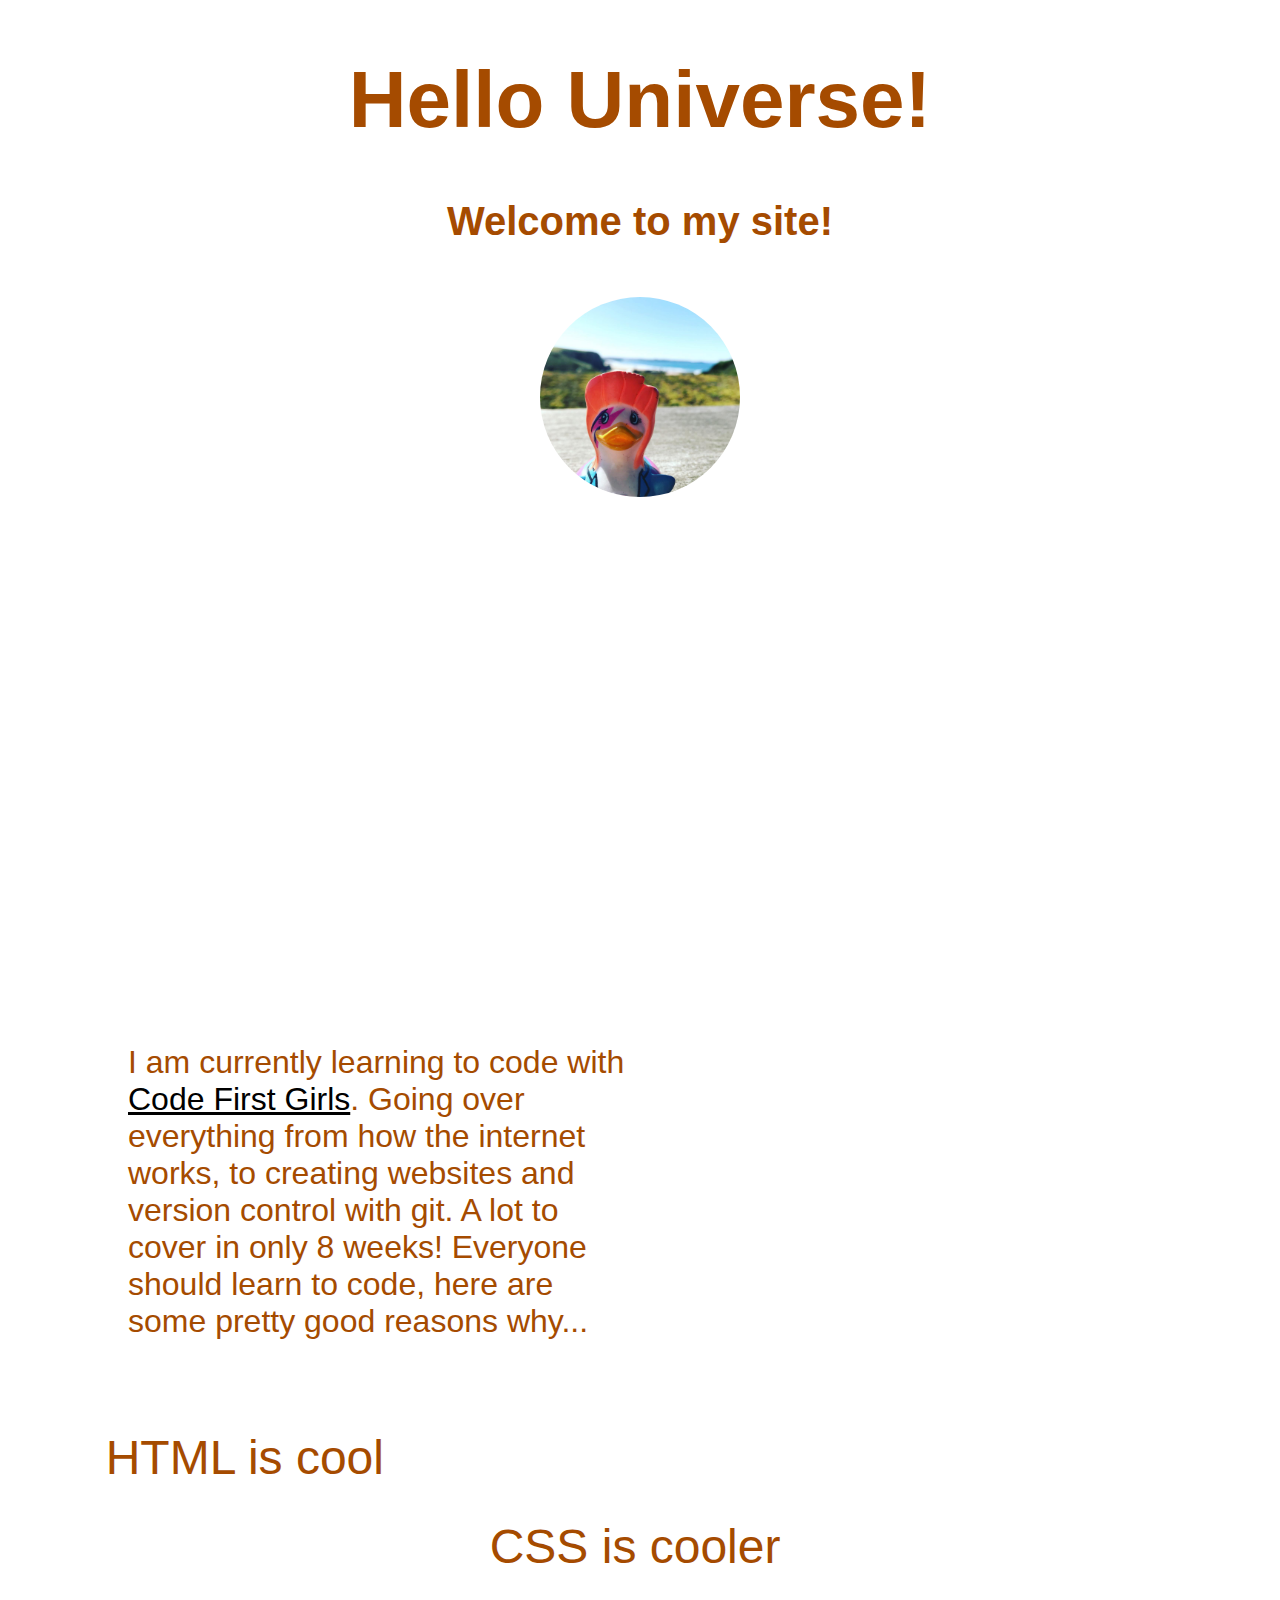
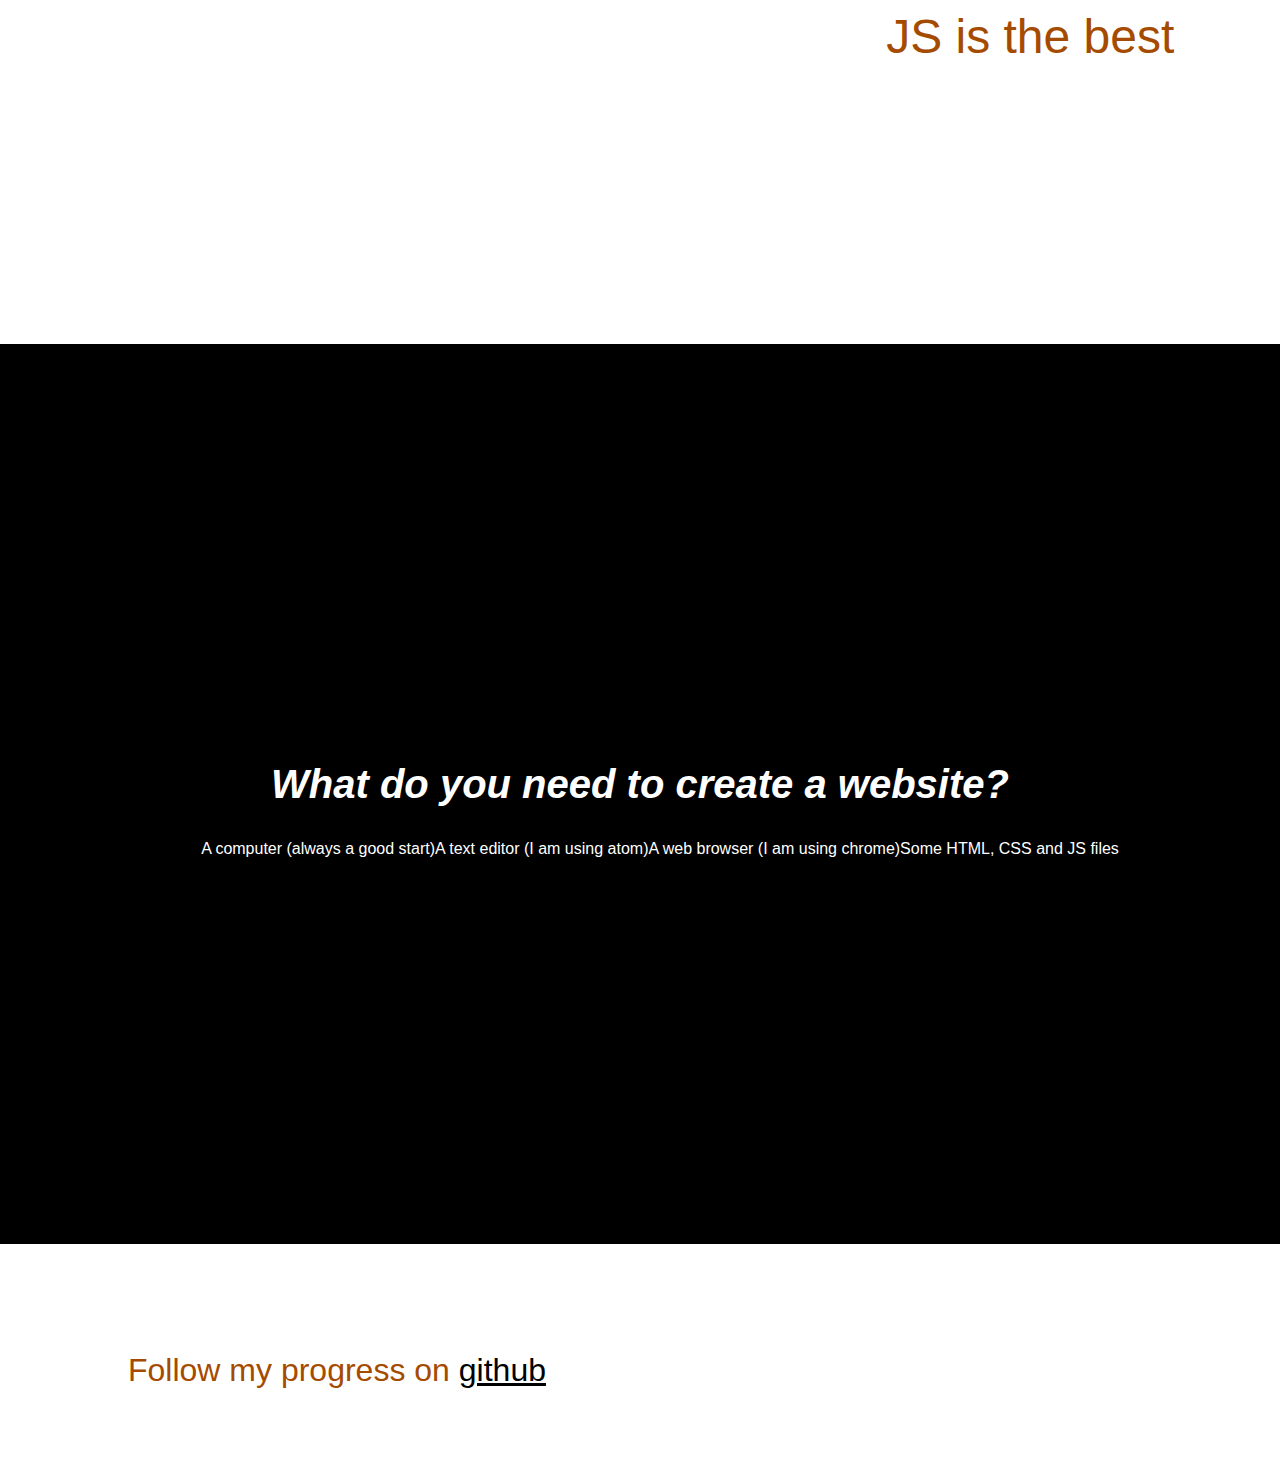
==== index.html @ 644d1b96 "first commit" ====
<!DOCTYPE html>
<html>
  <head>
    <title>First site</title>
          <link rel="stylesheet" type="text/css" href="css/styles.css">
  </head>
<body>
<div>
  <h1>Hello Universe!</h1>
  <h2>Welcome to my site!</h2>
  <img src="duck.jpg" alt="An image of a duck" height="200" width="200">
</div>
<div>
  <p>
    I am currently learning to code with <a target="_blank" href="https://www.codefirstgirls.org.uk/">Code First Girls</a>. Going over everything from how the
internet works, to creating websites and version control with git. A lot to cover in only 8 weeks!
Everyone should learn to code, here are some pretty good reasons why...
  </p>
  <ol>
      <li>HTML is cool</li>
      <li id="lower">CSS is cooler</li>
      <li id="lowest">JS is the best</li>
  </ol>
</div>

<div class="contrast">
  <h2><bold><i>What do you need to create a website?</i></bold></h2>

  <ul>
    <li>A computer (always a good start)</li>
    <li>A text editor (I am using atom)</li>
    <li>A web browser (I am using chrome)</li>
    <li>Some HTML, CSS and JS files</li>
  </ul>
</div>
<br>
  <p>Follow my progress on <a target="blank_" href="https://github.com/">github</a>
  </p>
</body>
</html>
---- css/styles.css ----
body {
        color: rgb(165,75,0);
        font-family: arial;
        margin: 0px;
}
div {
        min-height: 100vh;
        width: 100vw;
}
h1, h2 {
        text-align: center;
}
h1 {
        font-size: 5em;
}
h2 {
        font-size: 2.5em;
}
img {
        display: flex;
        padding: 20px;
        margin: 0 auto;
        border-radius: 130px;
}
p {
        width: 40%;
        margin: 10vh 10vw;
        font-size: 2em;
}
a {
        color: rgb(0,0,0);
}
ol {
        list-style: none;
        padding: 0;
        margin-bottom: 10%;
        font-size: 3em;
        display: flex;
        justify-content: space-evenly;
}

li#lower {
        margin-top: 7%;
}
li#lowest {
        margin-top: 14%;
}

div.contrast {
        background-color: rgb(0,0,0);
        color: rgb(255,255,255);
        display: flex;
        justify-content: center;
        align-items: center;
        flex-direction: column;
}

ul {
    list-style: none;
    display: flex;
}

ul {
    margin: 0 20px;
    transition: 0.6s ease;
}

li:hover {
        font-size: 1.2em;
        transition: 0.6s ease;
}
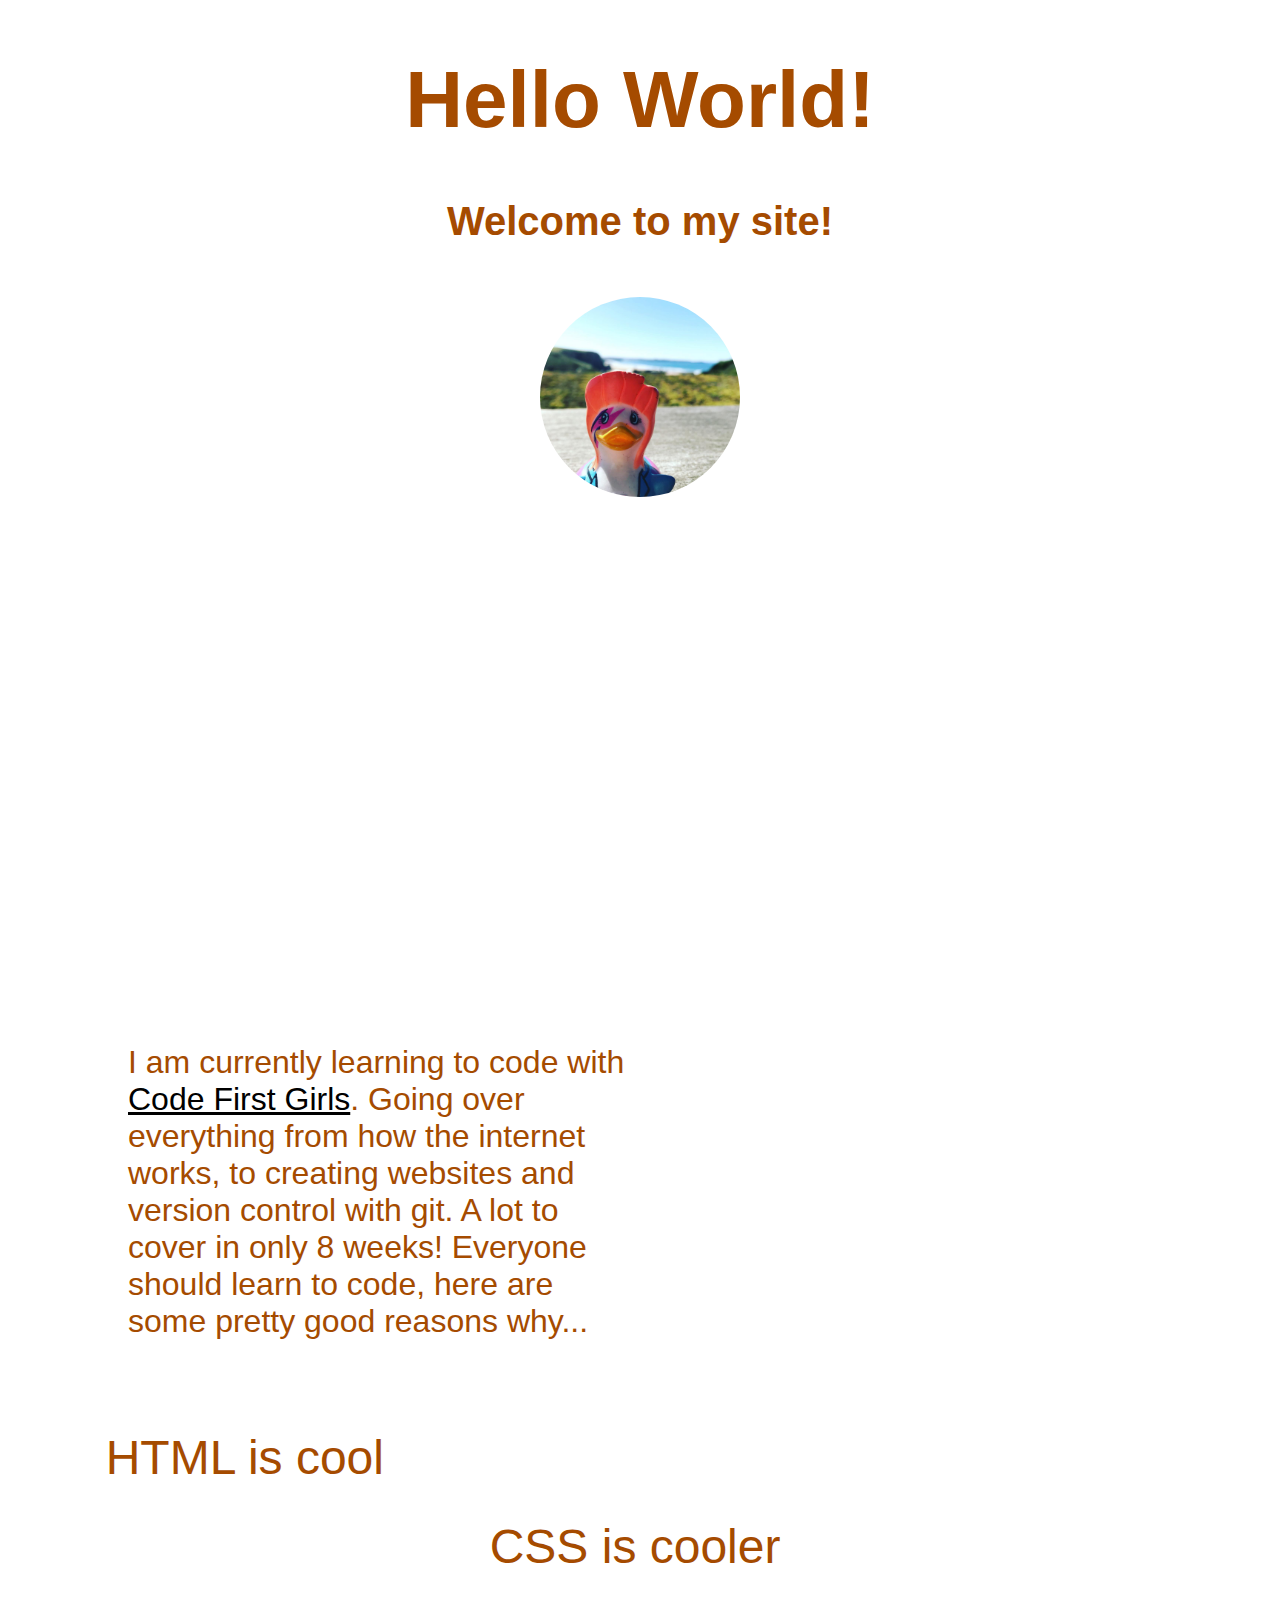
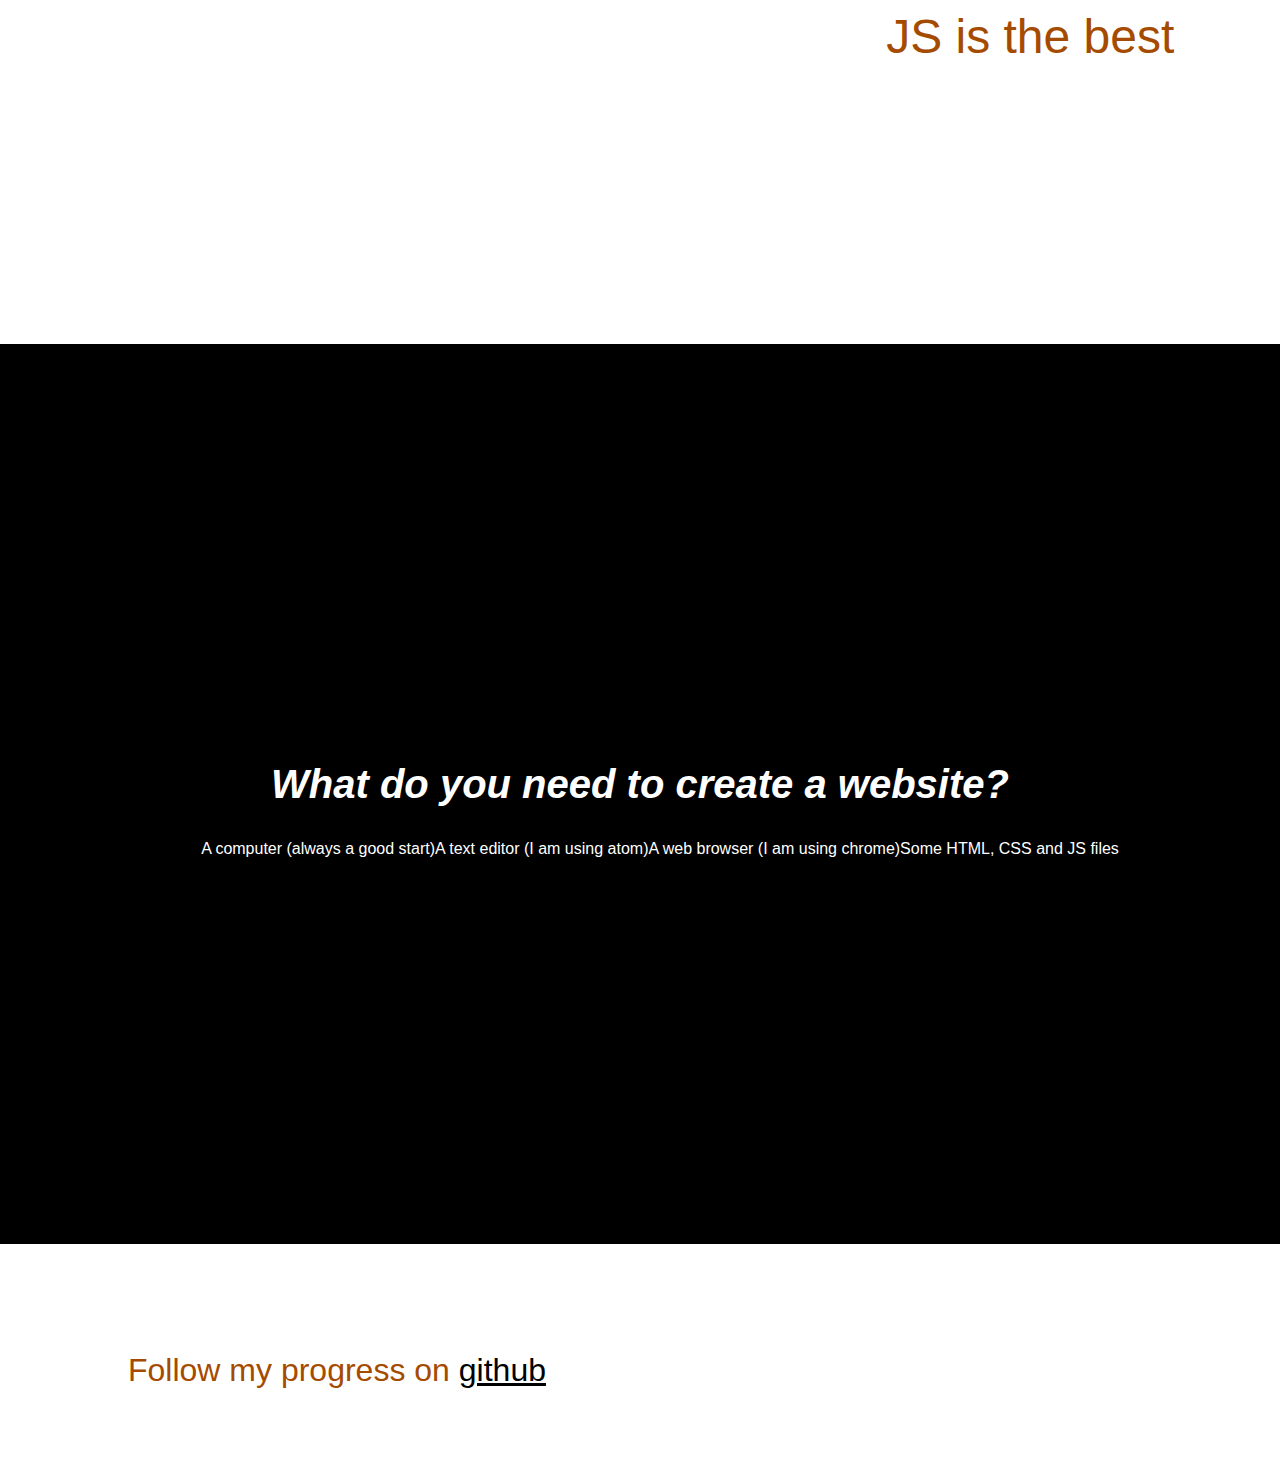
==== commit 2e895cf9: "hello world" ====
--- a/index.html
+++ b/index.html
@@ -6,7 +6,7 @@
   </head>
 <body>
 <div>
-  <h1>Hello Universe!</h1>
+  <h1>Hello World!</h1>
   <h2>Welcome to my site!</h2>
   <img src="duck.jpg" alt="An image of a duck" height="200" width="200">
 </div>
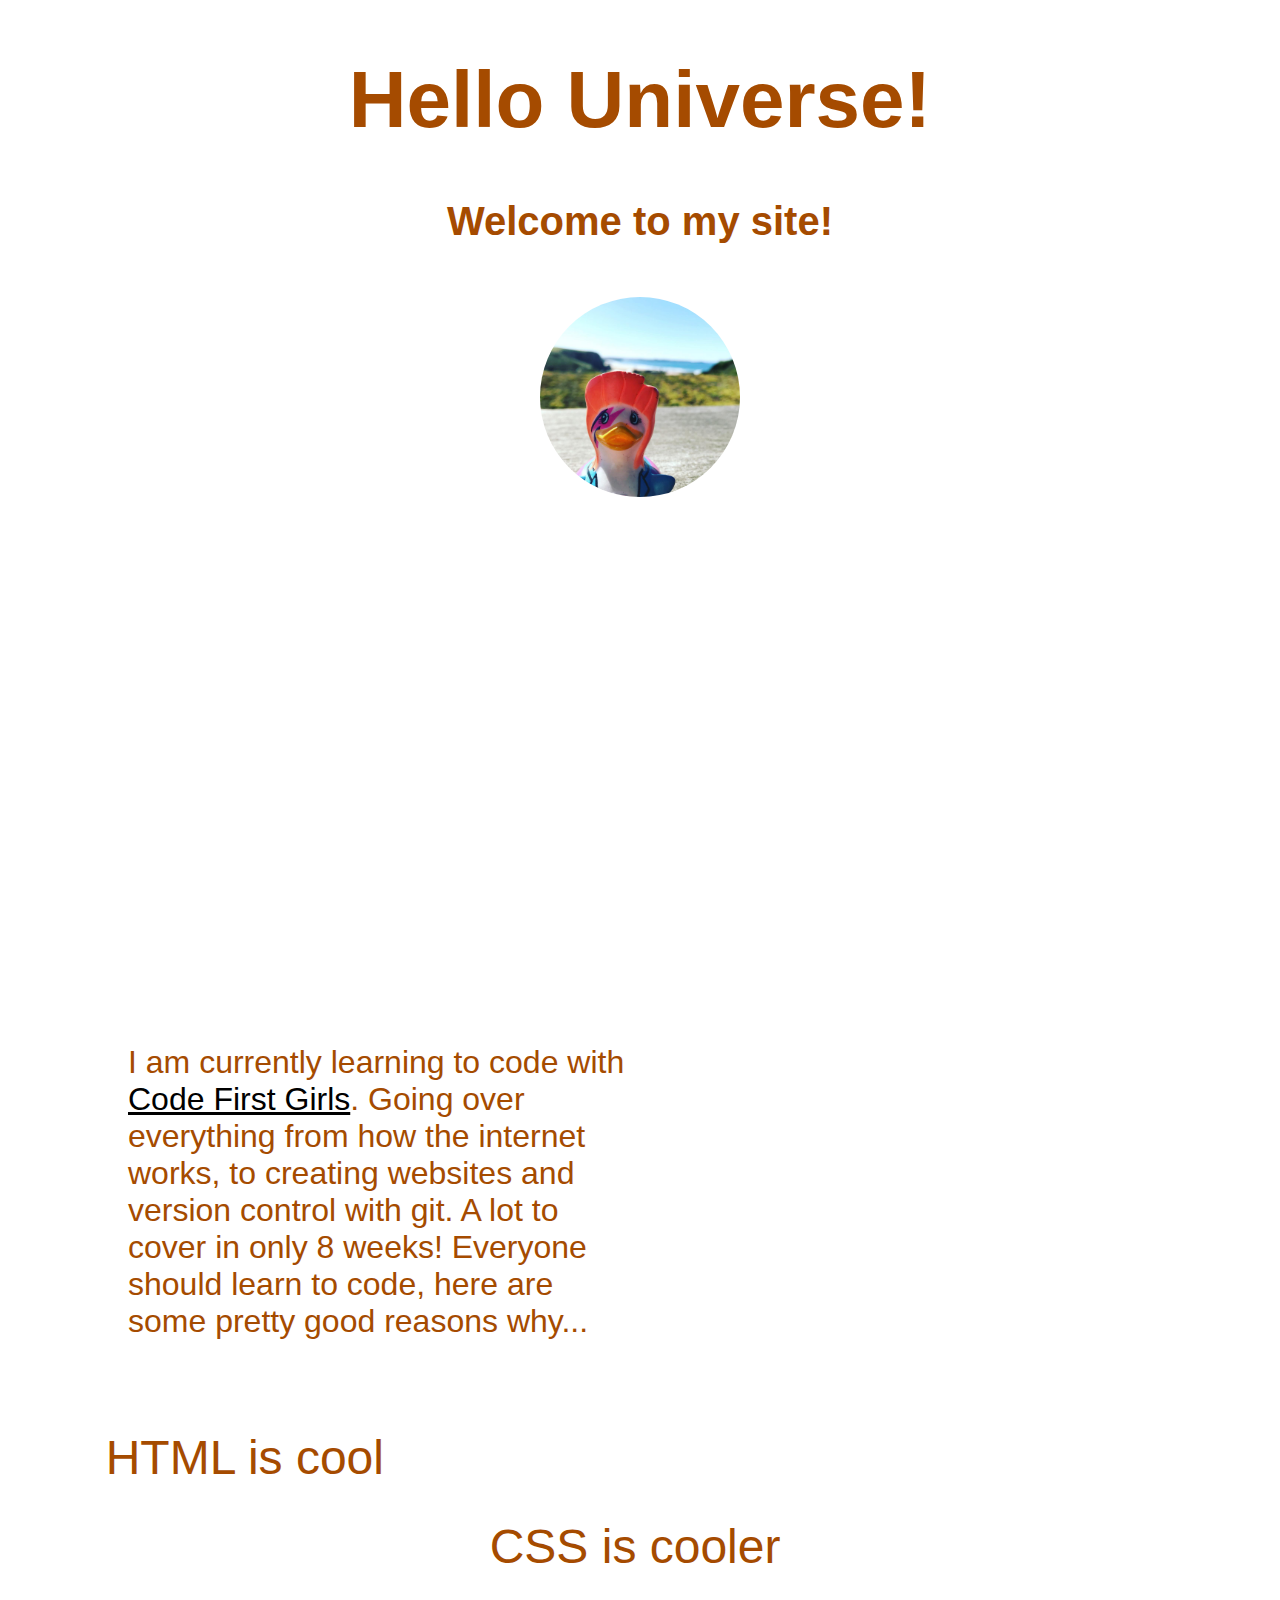
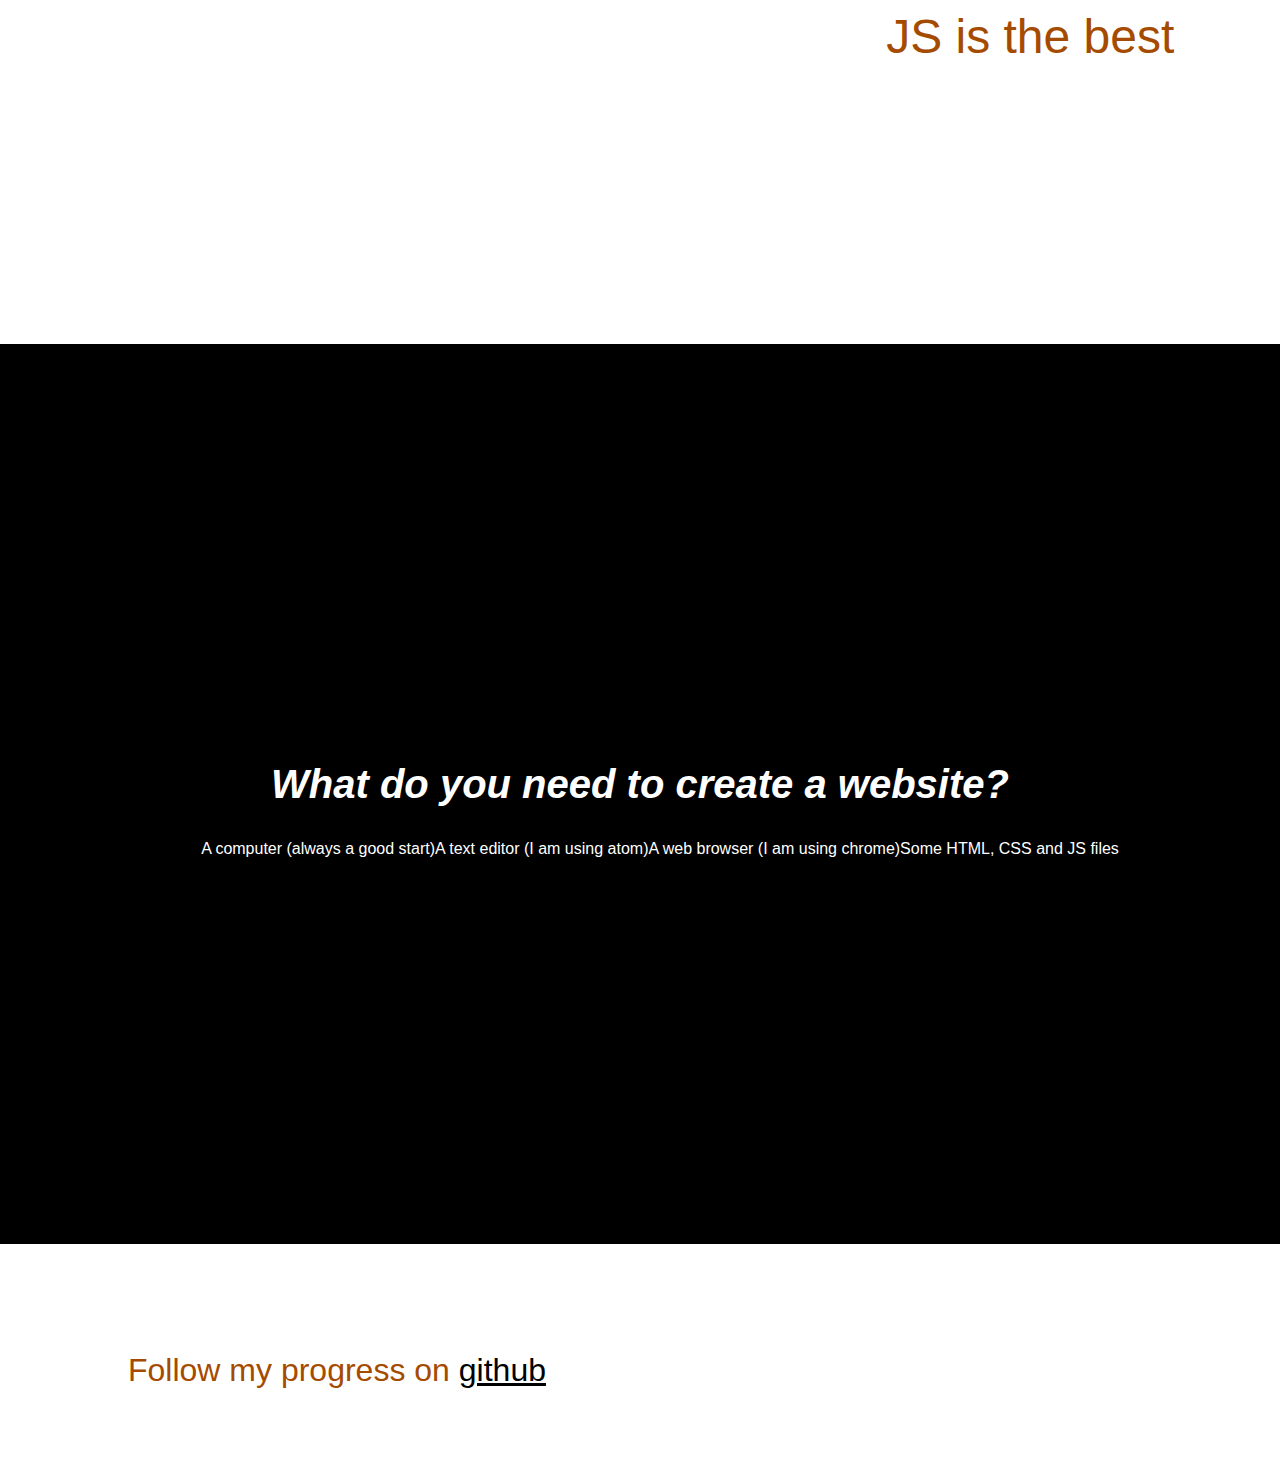
==== commit bacc2344: "Revert "hello world"" ====
--- a/index.html
+++ b/index.html
@@ -6,7 +6,7 @@
   </head>
 <body>
 <div>
-  <h1>Hello World!</h1>
+  <h1>Hello Universe!</h1>
   <h2>Welcome to my site!</h2>
   <img src="duck.jpg" alt="An image of a duck" height="200" width="200">
 </div>
